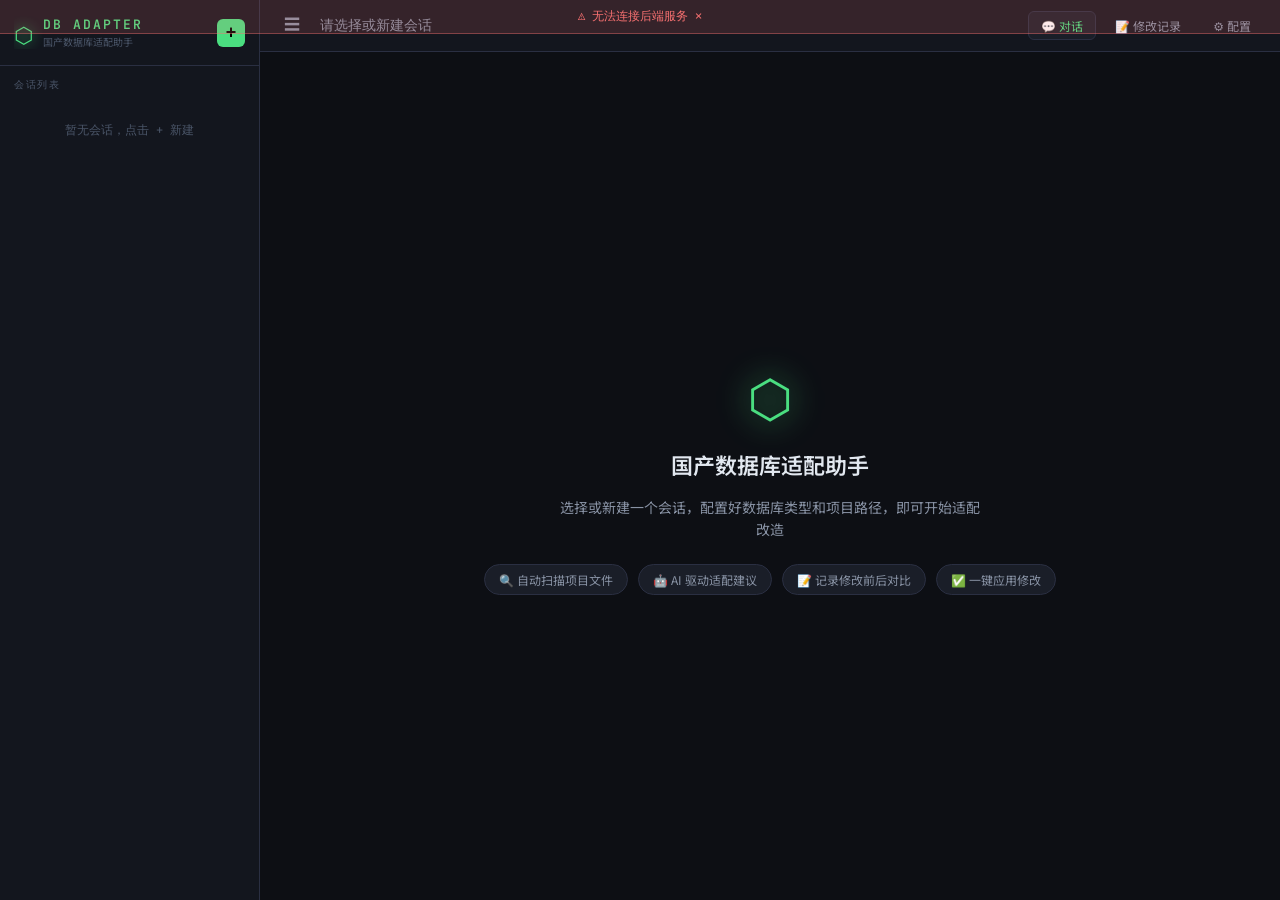
==== target/classes/static/index.html @ 36259dc1 "初始提交" ====
<!DOCTYPE html>
<html lang="zh-CN">
<head>
  <meta charset="UTF-8">
  <meta name="viewport" content="width=device-width, initial-scale=1.0">
  <title>国产数据库适配助手</title>
  <link rel="preconnect" href="https://fonts.googleapis.com">
  <link href="https://fonts.googleapis.com/css2?family=JetBrains+Mono:wght@300;400;500;600&family=Noto+Sans+SC:wght@300;400;500;700&display=swap" rel="stylesheet">
  <link rel="stylesheet" href="css/style.css">
</head>
<body>
  <!-- 左侧会话栏 -->
  <aside class="sidebar" id="sidebar">
    <div class="sidebar-header">
      <div class="logo">
        <span class="logo-icon">⬡</span>
        <div>
          <div class="logo-title">DB ADAPTER</div>
          <div class="logo-sub">国产数据库适配助手</div>
        </div>
      </div>
      <button class="btn-new-session" id="btnNewSession" title="新建会话">+</button>
    </div>

    <div class="sidebar-section-title">会话列表</div>
    <div class="session-list" id="sessionList">
      <div class="empty-hint">暂无会话，点击 + 新建</div>
    </div>
  </aside>

  <!-- 主区域 -->
  <main class="main">
    <!-- 顶栏 -->
    <header class="topbar">
      <div class="topbar-left">
        <button class="btn-icon" id="btnToggleSidebar" title="收起侧栏">☰</button>
        <span class="session-title" id="currentSessionName">请选择或新建会话</span>
      </div>
      <div class="topbar-right">
        <button class="btn-tab active" id="tabChat" onclick="switchTab('chat')">💬 对话</button>
        <button class="btn-tab" id="tabDiff" onclick="switchTab('diff')">📝 修改记录</button>
        <button class="btn-tab" id="tabConfig" onclick="switchTab('config')">⚙️ 配置</button>
      </div>
    </header>

    <!-- 对话 Tab -->
    <div class="tab-content active" id="tabContentChat">
      <div class="chat-container">
        <div class="chat-messages" id="chatMessages">
          <div class="welcome-screen">
            <div class="welcome-icon">⬡</div>
            <h2>国产数据库适配助手</h2>
            <p>选择或新建一个会话，配置好数据库类型和项目路径，即可开始适配改造</p>
            <div class="welcome-tips">
              <div class="tip">🔍 自动扫描项目文件</div>
              <div class="tip">🤖 AI 驱动适配建议</div>
              <div class="tip">📝 记录修改前后对比</div>
              <div class="tip">✅ 一键应用修改</div>
            </div>
          </div>
        </div>

        <div class="chat-toolbar" id="chatToolbar" style="display:none">
          <button class="tool-btn" id="btnScan" onclick="scanProject()">
            <span>🔍</span> 扫描项目
          </button>
          <div class="toolbar-sep"></div>
          <div class="process-status" id="processStatus" title="claude 进程状态">
            <span class="proc-dot" id="procDot"></span>
            <span class="proc-label" id="procLabel">未启动</span>
          </div>
          <button class="tool-btn tool-btn-warn" id="btnReset" onclick="resetSession()" title="关闭当前 claude 进程并重新启动，清空 AI 上下文记忆">
            <span>🔄</span> 重置会话
          </button>
        </div>

        <div class="chat-input-area" id="chatInputArea" style="display:none">
          <div class="input-wrapper">
            <textarea
              id="chatInput"
              placeholder="输入问题，例如：帮我检查 pom.xml 的数据库依赖是否需要修改..."
              rows="1"
              onkeydown="handleInputKey(event)"
              oninput="autoResize(this)"
            ></textarea>
            <button class="btn-send" id="btnSend" onclick="sendMessage()">
              <svg width="18" height="18" viewBox="0 0 24 24" fill="none" stroke="currentColor" stroke-width="2"><line x1="22" y1="2" x2="11" y2="13"/><polygon points="22 2 15 22 11 13 2 9 22 2"/></svg>
            </button>
          </div>
        </div>
      </div>
    </div>

    <!-- Diff Tab -->
    <div class="tab-content" id="tabContentDiff">
      <div class="diff-container" id="diffContainer">
        <div class="empty-hint" style="padding:40px;text-align:center">
          暂无修改记录。进行 AI 分析后，修改建议将在此显示。
        </div>
      </div>
    </div>

    <!-- 配置 Tab -->
    <div class="tab-content" id="tabContentConfig">
      <div class="config-container">
        <h3 class="config-title">会话配置</h3>
        <p class="config-desc">配置目标数据库信息和 Java 项目路径</p>

        <div class="form-group">
          <label>目标数据库类型</label>
          <select id="cfgDbType">
            <option value="">-- 选择数据库 --</option>
            <option value="dameng">达梦 DM8</option>
            <option value="kingbase">人大金仓 KingbaseES</option>
            <option value="gaussdb">华为 GaussDB</option>
            <option value="tidb">TiDB</option>
            <option value="oscar">神通 Oscar</option>
            <option value="mysql">MySQL（基准）</option>
          </select>
        </div>

        <div class="form-row">
          <div class="form-group">
            <label>数据库地址（Host）</label>
            <input type="text" id="cfgDbHost" placeholder="192.168.1.100">
          </div>
          <div class="form-group" style="flex:0 0 120px">
            <label>端口</label>
            <input type="text" id="cfgDbPort" placeholder="5236">
          </div>
        </div>

        <div class="form-group">
          <label>数据库名</label>
          <input type="text" id="cfgDbName" placeholder="mydb">
        </div>

        <div class="form-group">
          <label>Java 项目路径（服务器绝对路径）</label>
          <input type="text" id="cfgProjectPath" placeholder="/home/user/my-spring-project">
          <span class="form-hint">填写运行本服务的服务器上 Java 项目根目录路径</span>
        </div>

        <div class="config-actions">
          <button class="btn-primary" onclick="saveConfig()">保存配置</button>
          <span class="save-hint" id="saveHint"></span>
        </div>

        <div class="config-section-title">Claude CLI 状态</div>
        <div id="cliStatusPanel" class="cli-status-panel">
          <div class="cli-status-row">
            <span class="cli-status-label">claude 命令</span>
            <span id="cliStatusBadge" class="cli-badge checking">检测中...</span>
          </div>
          <div class="cli-status-row">
            <span class="cli-status-label">当前并发进程</span>
            <span id="cliActiveProcs" class="cli-badge ok">0</span>
          </div>
          <div style="margin-top:10px;font-size:11px;color:var(--text-muted);font-family:var(--font-mono);line-height:1.8">
            认证方式: <code>claude auth login</code><br>
            全局 Skill: <code>~/.claude/CLAUDE.md</code> 和 <code>~/.claude/skills/</code><br>
            配置项: <code>application.yml → claude.*</code>
          </div>
          <div style="margin-top:10px;display:flex;gap:8px">
            <button class="tool-btn" onclick="refreshCliStatus()">🔄 刷新状态</button>
            <button class="tool-btn" onclick="testClaudeConnection()">🧪 测试连接</button>
          </div>
        </div>

        <div class="config-section-title">数据库参考信息</div>
        <div class="db-ref-cards" id="dbRefCards"></div>
      </div>
    </div>
  </main>

  <!-- 新建会话 Modal -->
  <div class="modal-overlay" id="modalNewSession" style="display:none">
    <div class="modal">
      <div class="modal-title">新建会话</div>
      <div class="form-group">
        <label>会话名称</label>
        <input type="text" id="newSessionName" placeholder="例如：订单系统达梦适配" autofocus>
      </div>
      <div class="modal-actions">
        <button class="btn-secondary" onclick="closeModal('modalNewSession')">取消</button>
        <button class="btn-primary" onclick="createSession()">创建</button>
      </div>
    </div>
  </div>

  <!-- Diff 详情 Modal -->
  <div class="modal-overlay" id="modalDiff" style="display:none">
    <div class="modal modal-wide">
      <div class="modal-title" id="diffModalTitle">修改详情</div>
      <div class="diff-modal-content" id="diffModalContent"></div>
      <div class="modal-actions">
        <button class="btn-secondary" onclick="closeModal('modalDiff')">关闭</button>
        <button class="btn-primary" id="btnApplyDiff" onclick="applyDiff()">应用此修改</button>
      </div>
    </div>
  </div>

  <script src="js/app.js"></script>
</body>
</html>
---- target/classes/static/css/style.css ----
/* ===== 重置与基础 ===== */
*, *::before, *::after { box-sizing: border-box; margin: 0; padding: 0; }

:root {
  --bg-base: #0d0f14;
  --bg-surface: #13161e;
  --bg-elevated: #1a1e28;
  --bg-hover: #1f2433;
  --bg-active: #242840;

  --border: #2a2f42;
  --border-light: #1e2235;

  --accent: #4ade80;
  --accent-dim: #22c55e;
  --accent-glow: rgba(74, 222, 128, 0.15);
  --accent-text: #bbf7d0;

  --text-primary: #e2e8f0;
  --text-secondary: #8892a4;
  --text-muted: #4a5568;
  --text-code: #7dd3fc;

  --yellow: #fbbf24;
  --red: #f87171;
  --blue: #60a5fa;
  --purple: #a78bfa;

  --radius: 6px;
  --radius-lg: 10px;
  --font-mono: 'JetBrains Mono', 'Consolas', monospace;
  --font-sans: 'Noto Sans SC', 'PingFang SC', system-ui, sans-serif;
  --sidebar-w: 260px;
  --topbar-h: 52px;
}

html, body {
  height: 100%;
  background: var(--bg-base);
  color: var(--text-primary);
  font-family: var(--font-sans);
  font-size: 14px;
  overflow: hidden;
}

/* ===== 布局 ===== */
body {
  display: flex;
  height: 100vh;
}

.sidebar {
  width: var(--sidebar-w);
  min-width: var(--sidebar-w);
  background: var(--bg-surface);
  border-right: 1px solid var(--border);
  display: flex;
  flex-direction: column;
  overflow: hidden;
  transition: width 0.2s ease, min-width 0.2s ease;
}

.sidebar.collapsed {
  width: 0;
  min-width: 0;
}

.main {
  flex: 1;
  display: flex;
  flex-direction: column;
  overflow: hidden;
}

/* ===== 侧栏 ===== */
.sidebar-header {
  padding: 16px 14px;
  border-bottom: 1px solid var(--border);
  display: flex;
  align-items: center;
  gap: 10px;
}

.logo {
  display: flex;
  align-items: center;
  gap: 10px;
  flex: 1;
  overflow: hidden;
}

.logo-icon {
  font-size: 22px;
  color: var(--accent);
  flex-shrink: 0;
  text-shadow: 0 0 12px var(--accent);
}

.logo-title {
  font-family: var(--font-mono);
  font-size: 13px;
  font-weight: 600;
  letter-spacing: 2px;
  color: var(--accent);
}

.logo-sub {
  font-size: 10px;
  color: var(--text-muted);
  margin-top: 1px;
}

.btn-new-session {
  width: 28px;
  height: 28px;
  border-radius: var(--radius);
  background: var(--accent);
  color: #000;
  border: none;
  font-size: 18px;
  font-weight: 700;
  cursor: pointer;
  display: flex;
  align-items: center;
  justify-content: center;
  flex-shrink: 0;
  transition: all 0.15s;
}
.btn-new-session:hover { background: #86efac; transform: scale(1.05); }

.sidebar-section-title {
  padding: 12px 14px 6px;
  font-size: 10px;
  letter-spacing: 1.5px;
  text-transform: uppercase;
  color: var(--text-muted);
  font-family: var(--font-mono);
}

.session-list {
  flex: 1;
  overflow-y: auto;
  padding: 4px 8px;
}

.session-list::-webkit-scrollbar { width: 3px; }
.session-list::-webkit-scrollbar-track { background: transparent; }
.session-list::-webkit-scrollbar-thumb { background: var(--border); border-radius: 10px; }

.session-item {
  padding: 10px 10px;
  border-radius: var(--radius);
  cursor: pointer;
  border: 1px solid transparent;
  margin-bottom: 2px;
  position: relative;
  transition: all 0.12s;
  display: flex;
  align-items: center;
  gap: 8px;
}

.session-item:hover { background: var(--bg-hover); }
.session-item.active {
  background: var(--bg-active);
  border-color: var(--border);
}
.session-item.active::before {
  content: '';
  position: absolute;
  left: 0;
  top: 20%;
  height: 60%;
  width: 2px;
  background: var(--accent);
  border-radius: 0 2px 2px 0;
}

.session-icon { font-size: 14px; flex-shrink: 0; }

.session-info { flex: 1; overflow: hidden; }
.session-name {
  font-size: 13px;
  font-weight: 500;
  white-space: nowrap;
  overflow: hidden;
  text-overflow: ellipsis;
}
.session-meta {
  font-size: 11px;
  color: var(--text-muted);
  margin-top: 2px;
  font-family: var(--font-mono);
}

.session-del {
  opacity: 0;
  background: none;
  border: none;
  color: var(--red);
  cursor: pointer;
  font-size: 14px;
  padding: 2px 4px;
  border-radius: 3px;
  transition: opacity 0.15s;
  flex-shrink: 0;
}
.session-item:hover .session-del { opacity: 0.7; }
.session-del:hover { opacity: 1 !important; background: rgba(248,113,113,0.1); }

.empty-hint {
  color: var(--text-muted);
  font-size: 12px;
  text-align: center;
  padding: 20px;
  font-family: var(--font-mono);
}

/* ===== 顶栏 ===== */
.topbar {
  height: var(--topbar-h);
  border-bottom: 1px solid var(--border);
  display: flex;
  align-items: center;
  justify-content: space-between;
  padding: 0 16px;
  background: var(--bg-surface);
  flex-shrink: 0;
}

.topbar-left { display: flex; align-items: center; gap: 12px; }
.topbar-right { display: flex; align-items: center; gap: 6px; }

.btn-icon {
  background: none;
  border: none;
  color: var(--text-secondary);
  cursor: pointer;
  font-size: 16px;
  padding: 6px 8px;
  border-radius: var(--radius);
  transition: all 0.12s;
}
.btn-icon:hover { background: var(--bg-hover); color: var(--text-primary); }

.session-title {
  font-size: 14px;
  font-weight: 500;
  color: var(--text-secondary);
  font-family: var(--font-mono);
}

.btn-tab {
  background: none;
  border: 1px solid transparent;
  color: var(--text-secondary);
  cursor: pointer;
  font-size: 12px;
  padding: 5px 12px;
  border-radius: var(--radius);
  font-family: var(--font-sans);
  transition: all 0.12s;
}
.btn-tab:hover { background: var(--bg-hover); color: var(--text-primary); }
.btn-tab.active {
  background: var(--bg-elevated);
  border-color: var(--border);
  color: var(--accent);
}

/* ===== Tab 内容 ===== */
.tab-content { display: none; flex: 1; overflow: hidden; }
.tab-content.active { display: flex; flex-direction: column; }

/* ===== 聊天区 ===== */
.chat-container {
  display: flex;
  flex-direction: column;
  flex: 1;
  overflow: hidden;
}

.chat-messages {
  flex: 1;
  overflow-y: auto;
  padding: 20px;
  display: flex;
  flex-direction: column;
  gap: 16px;
}

.chat-messages::-webkit-scrollbar { width: 4px; }
.chat-messages::-webkit-scrollbar-track { background: transparent; }
.chat-messages::-webkit-scrollbar-thumb { background: var(--border); border-radius: 10px; }

/* 欢迎屏 */
.welcome-screen {
  display: flex;
  flex-direction: column;
  align-items: center;
  justify-content: center;
  flex: 1;
  text-align: center;
  padding: 60px 20px;
  gap: 16px;
}
.welcome-icon {
  font-size: 52px;
  color: var(--accent);
  text-shadow: 0 0 30px var(--accent);
  animation: pulse 3s ease-in-out infinite;
}
@keyframes pulse {
  0%,100% { text-shadow: 0 0 20px var(--accent); }
  50% { text-shadow: 0 0 40px var(--accent), 0 0 60px var(--accent-dim); }
}
.welcome-screen h2 {
  font-size: 22px;
  font-weight: 600;
  color: var(--text-primary);
}
.welcome-screen p {
  color: var(--text-secondary);
  max-width: 420px;
  line-height: 1.6;
}
.welcome-tips {
  display: flex;
  flex-wrap: wrap;
  gap: 10px;
  justify-content: center;
  margin-top: 8px;
}
.tip {
  background: var(--bg-elevated);
  border: 1px solid var(--border);
  border-radius: 20px;
  padding: 6px 14px;
  font-size: 12px;
  color: var(--text-secondary);
}

/* 消息气泡 */
.msg {
  display: flex;
  gap: 10px;
  max-width: 90%;
  animation: msgIn 0.2s ease-out;
}
@keyframes msgIn {
  from { opacity: 0; transform: translateY(8px); }
  to { opacity: 1; transform: translateY(0); }
}
.msg.user { align-self: flex-end; flex-direction: row-reverse; }
.msg.assistant, .msg.system { align-self: flex-start; }

.msg-avatar {
  width: 30px;
  height: 30px;
  border-radius: var(--radius);
  display: flex;
  align-items: center;
  justify-content: center;
  font-size: 14px;
  flex-shrink: 0;
  margin-top: 2px;
}
.msg.user .msg-avatar { background: var(--accent); color: #000; }
.msg.assistant .msg-avatar { background: var(--bg-elevated); border: 1px solid var(--border); }
.msg.system .msg-avatar { background: rgba(251,191,36,0.15); border: 1px solid rgba(251,191,36,0.3); }

.msg-bubble {
  padding: 10px 14px;
  border-radius: var(--radius-lg);
  line-height: 1.65;
  font-size: 13.5px;
  word-break: break-word;
}
.msg.user .msg-bubble {
  background: var(--accent);
  color: #000;
  border-bottom-right-radius: 4px;
  font-weight: 500;
}
.msg.assistant .msg-bubble {
  background: var(--bg-elevated);
  border: 1px solid var(--border);
  border-bottom-left-radius: 4px;
  color: var(--text-primary);
}
.msg.system .msg-bubble {
  background: rgba(251,191,36,0.08);
  border: 1px solid rgba(251,191,36,0.25);
  color: var(--yellow);
  font-family: var(--font-mono);
  font-size: 12px;
}

/* Markdown 渲染 */
.msg-bubble h1, .msg-bubble h2, .msg-bubble h3 {
  color: var(--accent-text);
  margin: 12px 0 6px;
  font-weight: 600;
}
.msg-bubble h3 { font-size: 14px; }
.msg-bubble p { margin: 6px 0; }
.msg-bubble ul, .msg-bubble ol { padding-left: 18px; margin: 6px 0; }
.msg-bubble li { margin: 3px 0; }
.msg-bubble code {
  background: rgba(0,0,0,0.4);
  border: 1px solid var(--border);
  border-radius: 3px;
  padding: 1px 5px;
  font-family: var(--font-mono);
  font-size: 12px;
  color: var(--text-code);
}
.msg-bubble pre {
  background: rgba(0,0,0,0.5);
  border: 1px solid var(--border);
  border-radius: var(--radius);
  padding: 12px;
  margin: 8px 0;
  overflow-x: auto;
}
.msg-bubble pre code {
  background: none;
  border: none;
  padding: 0;
  font-size: 12px;
  color: var(--text-primary);
}
.msg-bubble strong { color: var(--text-primary); font-weight: 600; }
.msg-bubble hr { border-color: var(--border); margin: 10px 0; }

/* 流式光标 */
.streaming-cursor::after {
  content: '▋';
  color: var(--accent);
  animation: blink 0.8s step-end infinite;
}
@keyframes blink { 50% { opacity: 0; } }

/* 工具栏 */
.chat-toolbar {
  padding: 8px 16px;
  border-top: 1px solid var(--border-light);
  display: flex;
  gap: 8px;
  background: var(--bg-surface);
}

.tool-btn {
  display: flex;
  align-items: center;
  gap: 6px;
  padding: 6px 12px;
  border-radius: var(--radius);
  border: 1px solid var(--border);
  background: var(--bg-elevated);
  color: var(--text-secondary);
  cursor: pointer;
  font-size: 12px;
  font-family: var(--font-sans);
  transition: all 0.12s;
}
.tool-btn:hover { border-color: var(--accent); color: var(--accent); background: var(--accent-glow); }
.tool-btn:disabled { opacity: 0.4; cursor: not-allowed; }

/* 输入框 */
.chat-input-area {
  padding: 12px 16px;
  border-top: 1px solid var(--border);
  background: var(--bg-surface);
}

.input-wrapper {
  display: flex;
  align-items: flex-end;
  gap: 8px;
  background: var(--bg-elevated);
  border: 1px solid var(--border);
  border-radius: var(--radius-lg);
  padding: 10px 12px;
  transition: border-color 0.15s;
}
.input-wrapper:focus-within { border-color: var(--accent); box-shadow: 0 0 0 2px var(--accent-glow); }

.input-wrapper textarea {
  flex: 1;
  background: none;
  border: none;
  outline: none;
  color: var(--text-primary);
  font-family: var(--font-sans);
  font-size: 14px;
  line-height: 1.5;
  resize: none;
  max-height: 160px;
  overflow-y: auto;
}
.input-wrapper textarea::placeholder { color: var(--text-muted); }

.btn-send {
  width: 34px;
  height: 34px;
  border-radius: var(--radius);
  background: var(--accent);
  color: #000;
  border: none;
  cursor: pointer;
  display: flex;
  align-items: center;
  justify-content: center;
  flex-shrink: 0;
  transition: all 0.15s;
}
.btn-send:hover { background: #86efac; transform: scale(1.05); }
.btn-send:disabled { background: var(--text-muted); cursor: not-allowed; transform: none; }

/* ===== Diff 区 ===== */
.diff-container {
  flex: 1;
  overflow-y: auto;
  padding: 20px;
}
.diff-container::-webkit-scrollbar { width: 4px; }
.diff-container::-webkit-scrollbar-thumb { background: var(--border); border-radius: 10px; }

.diff-card {
  background: var(--bg-surface);
  border: 1px solid var(--border);
  border-radius: var(--radius-lg);
  margin-bottom: 12px;
  overflow: hidden;
  transition: border-color 0.15s;
}
.diff-card:hover { border-color: var(--accent); }
.diff-card.applied { border-color: var(--accent); opacity: 0.7; }

.diff-header {
  padding: 12px 16px;
  display: flex;
  align-items: center;
  gap: 10px;
  cursor: pointer;
  background: var(--bg-elevated);
}
.diff-file {
  font-family: var(--font-mono);
  font-size: 12px;
  color: var(--text-code);
  flex: 1;
  overflow: hidden;
  text-overflow: ellipsis;
  white-space: nowrap;
}
.diff-desc {
  font-size: 12px;
  color: var(--text-secondary);
  flex: 1;
}
.diff-status {
  font-size: 11px;
  padding: 3px 8px;
  border-radius: 10px;
  font-family: var(--font-mono);
  flex-shrink: 0;
}
.diff-status.pending { background: rgba(251,191,36,0.15); color: var(--yellow); border: 1px solid rgba(251,191,36,0.3); }
.diff-status.applied { background: rgba(74,222,128,0.15); color: var(--accent); border: 1px solid rgba(74,222,128,0.3); }

.diff-preview {
  display: none;
  padding: 0;
}
.diff-preview.open { display: block; }

.diff-split {
  display: grid;
  grid-template-columns: 1fr 1fr;
}

.diff-side {
  padding: 12px;
  overflow-x: auto;
  font-family: var(--font-mono);
  font-size: 11.5px;
  line-height: 1.6;
  border-top: 1px solid var(--border);
  max-height: 300px;
  overflow-y: auto;
}
.diff-side::-webkit-scrollbar { width: 3px; height: 3px; }
.diff-side::-webkit-scrollbar-thumb { background: var(--border); border-radius: 10px; }

.diff-side-label {
  font-size: 10px;
  letter-spacing: 1px;
  text-transform: uppercase;
  color: var(--text-muted);
  margin-bottom: 8px;
  padding-bottom: 6px;
  border-bottom: 1px solid var(--border-light);
  font-family: var(--font-mono);
}
.diff-side.original { background: rgba(248,113,113,0.03); border-right: 1px solid var(--border); }
.diff-side.modified { background: rgba(74,222,128,0.03); }
.diff-side.original .diff-side-label { color: var(--red); }
.diff-side.modified .diff-side-label { color: var(--accent); }

.diff-actions {
  padding: 10px 16px;
  border-top: 1px solid var(--border-light);
  display: flex;
  justify-content: flex-end;
  gap: 8px;
}

/* ===== 配置 Tab ===== */
.config-container {
  flex: 1;
  overflow-y: auto;
  padding: 30px 40px;
  max-width: 700px;
}
.config-container::-webkit-scrollbar { width: 4px; }
.config-container::-webkit-scrollbar-thumb { background: var(--border); border-radius: 10px; }

.config-title {
  font-size: 18px;
  font-weight: 600;
  margin-bottom: 6px;
}
.config-desc {
  color: var(--text-muted);
  margin-bottom: 28px;
  font-size: 13px;
}

.form-group {
  margin-bottom: 18px;
}
.form-row { display: flex; gap: 14px; }
.form-row .form-group { flex: 1; }

.form-group label {
  display: block;
  font-size: 12px;
  font-weight: 500;
  color: var(--text-secondary);
  margin-bottom: 6px;
  letter-spacing: 0.5px;
}

.form-group input,
.form-group select,
.form-group textarea {
  width: 100%;
  background: var(--bg-elevated);
  border: 1px solid var(--border);
  border-radius: var(--radius);
  color: var(--text-primary);
  font-size: 13px;
  padding: 9px 12px;
  font-family: var(--font-sans);
  outline: none;
  transition: border-color 0.15s;
}
.form-group input:focus,
.form-group select:focus {
  border-color: var(--accent);
  box-shadow: 0 0 0 2px var(--accent-glow);
}
.form-group select option { background: var(--bg-elevated); }
.form-hint { display: block; font-size: 11px; color: var(--text-muted); margin-top: 5px; }

.config-actions {
  display: flex;
  align-items: center;
  gap: 12px;
  margin-top: 8px;
  margin-bottom: 30px;
}
.save-hint { font-size: 12px; color: var(--accent); }

.config-section-title {
  font-size: 12px;
  letter-spacing: 1.5px;
  text-transform: uppercase;
  color: var(--text-muted);
  font-family: var(--font-mono);
  margin-bottom: 14px;
  padding-bottom: 6px;
  border-bottom: 1px solid var(--border);
}

.db-ref-cards { display: grid; grid-template-columns: 1fr 1fr; gap: 10px; }

.db-ref-card {
  background: var(--bg-elevated);
  border: 1px solid var(--border);
  border-radius: var(--radius);
  padding: 12px;
}
.db-ref-card-name {
  font-size: 12px;
  font-weight: 600;
  color: var(--accent);
  margin-bottom: 6px;
}
.db-ref-card-info {
  font-size: 11px;
  color: var(--text-secondary);
  font-family: var(--font-mono);
  line-height: 1.8;
}

/* ===== 按钮 ===== */
.btn-primary {
  background: var(--accent);
  color: #000;
  border: none;
  padding: 8px 18px;
  border-radius: var(--radius);
  font-size: 13px;
  font-weight: 600;
  cursor: pointer;
  font-family: var(--font-sans);
  transition: all 0.15s;
}
.btn-primary:hover { background: #86efac; }

.btn-secondary {
  background: var(--bg-elevated);
  color: var(--text-secondary);
  border: 1px solid var(--border);
  padding: 8px 18px;
  border-radius: var(--radius);
  font-size: 13px;
  cursor: pointer;
  font-family: var(--font-sans);
  transition: all 0.15s;
}
.btn-secondary:hover { background: var(--bg-hover); color: var(--text-primary); }

.btn-danger {
  background: rgba(248,113,113,0.15);
  color: var(--red);
  border: 1px solid rgba(248,113,113,0.3);
  padding: 6px 12px;
  border-radius: var(--radius);
  font-size: 12px;
  cursor: pointer;
  font-family: var(--font-sans);
  transition: all 0.15s;
}
.btn-danger:hover { background: rgba(248,113,113,0.25); }

/* ===== Modal ===== */
.modal-overlay {
  position: fixed;
  inset: 0;
  background: rgba(0,0,0,0.7);
  display: flex;
  align-items: center;
  justify-content: center;
  z-index: 100;
  backdrop-filter: blur(4px);
  animation: fadeIn 0.15s ease;
}
@keyframes fadeIn { from { opacity: 0; } to { opacity: 1; } }

.modal {
  background: var(--bg-surface);
  border: 1px solid var(--border);
  border-radius: var(--radius-lg);
  padding: 24px;
  min-width: 380px;
  max-width: 90vw;
  animation: slideUp 0.2s ease;
}
@keyframes slideUp {
  from { opacity: 0; transform: translateY(20px); }
  to { opacity: 1; transform: translateY(0); }
}

.modal-wide { min-width: 800px; max-height: 80vh; overflow-y: auto; }
.modal-title { font-size: 16px; font-weight: 600; margin-bottom: 18px; }
.modal-actions { display: flex; justify-content: flex-end; gap: 10px; margin-top: 20px; }

.diff-modal-content { font-family: var(--font-mono); }
.diff-modal-split { display: grid; grid-template-columns: 1fr 1fr; gap: 12px; margin-top: 12px; }
.diff-modal-side {
  background: var(--bg-base);
  border: 1px solid var(--border);
  border-radius: var(--radius);
  padding: 12px;
  overflow: auto;
  max-height: 50vh;
  font-size: 12px;
  line-height: 1.7;
  white-space: pre-wrap;
  word-break: break-all;
}
.diff-modal-side.original { border-left: 3px solid var(--red); }
.diff-modal-side.modified { border-left: 3px solid var(--accent); }
.diff-modal-label { font-size: 11px; color: var(--text-muted); margin-bottom: 6px; }

/* ===== 加载动画 ===== */
.loading-dots::after {
  content: '';
  animation: dots 1.2s steps(4, end) infinite;
}
@keyframes dots {
  0%  { content: ''; }
  25% { content: '.'; }
  50% { content: '..'; }
  75% { content: '...'; }
}

/* ===== 响应式 ===== */
@media (max-width: 768px) {
  .sidebar { position: absolute; z-index: 50; height: 100%; }
  .db-ref-cards { grid-template-columns: 1fr; }
  .config-container { padding: 20px; }
  .modal-wide { min-width: 95vw; }
  .diff-split { grid-template-columns: 1fr; }
}

/* ===== CLI 状态面板 ===== */
.cli-status-panel {
  background: var(--bg-elevated);
  border: 1px solid var(--border);
  border-radius: var(--radius);
  padding: 14px 16px;
  margin-bottom: 24px;
}

.cli-status-row {
  display: flex;
  align-items: center;
  gap: 12px;
  margin-bottom: 8px;
}

.cli-status-label {
  font-size: 12px;
  color: var(--text-secondary);
  font-family: var(--font-mono);
  width: 110px;
  flex-shrink: 0;
}

.cli-badge {
  font-size: 11px;
  padding: 3px 10px;
  border-radius: 10px;
  font-family: var(--font-mono);
  font-weight: 500;
}
.cli-badge.ok      { background: rgba(74,222,128,0.15); color: var(--accent);  border: 1px solid rgba(74,222,128,0.3); }
.cli-badge.error   { background: rgba(248,113,113,0.15); color: var(--red);    border: 1px solid rgba(248,113,113,0.3); }
.cli-badge.checking{ background: rgba(96,165,250,0.15);  color: var(--blue);   border: 1px solid rgba(96,165,250,0.3); }

/* ===== 进程状态指示器 ===== */
.toolbar-sep {
  width: 1px;
  height: 20px;
  background: var(--border);
  flex-shrink: 0;
}

.process-status {
  display: flex;
  align-items: center;
  gap: 6px;
  padding: 4px 10px;
  border-radius: var(--radius);
  border: 1px solid var(--border);
  background: var(--bg-base);
  font-size: 11px;
  color: var(--text-muted);
  font-family: var(--font-mono);
  cursor: default;
}

.proc-dot {
  width: 7px;
  height: 7px;
  border-radius: 50%;
  background: var(--text-muted);
  flex-shrink: 0;
  transition: background 0.3s, box-shadow 0.3s;
}
.proc-dot.alive     { background: var(--accent);  box-shadow: 0 0 6px var(--accent); }
.proc-dot.busy      { background: var(--yellow);  box-shadow: 0 0 6px var(--yellow); animation: pulse-dot 1s ease-in-out infinite; }
.proc-dot.dead      { background: var(--red);     box-shadow: none; }

@keyframes pulse-dot {
  0%,100% { opacity: 1; }
  50%      { opacity: 0.4; }
}

.tool-btn-warn {
  color: var(--yellow) !important;
}
.tool-btn-warn:hover {
  border-color: var(--yellow) !important;
  color: var(--yellow) !important;
  background: rgba(251,191,36,0.08) !important;
}
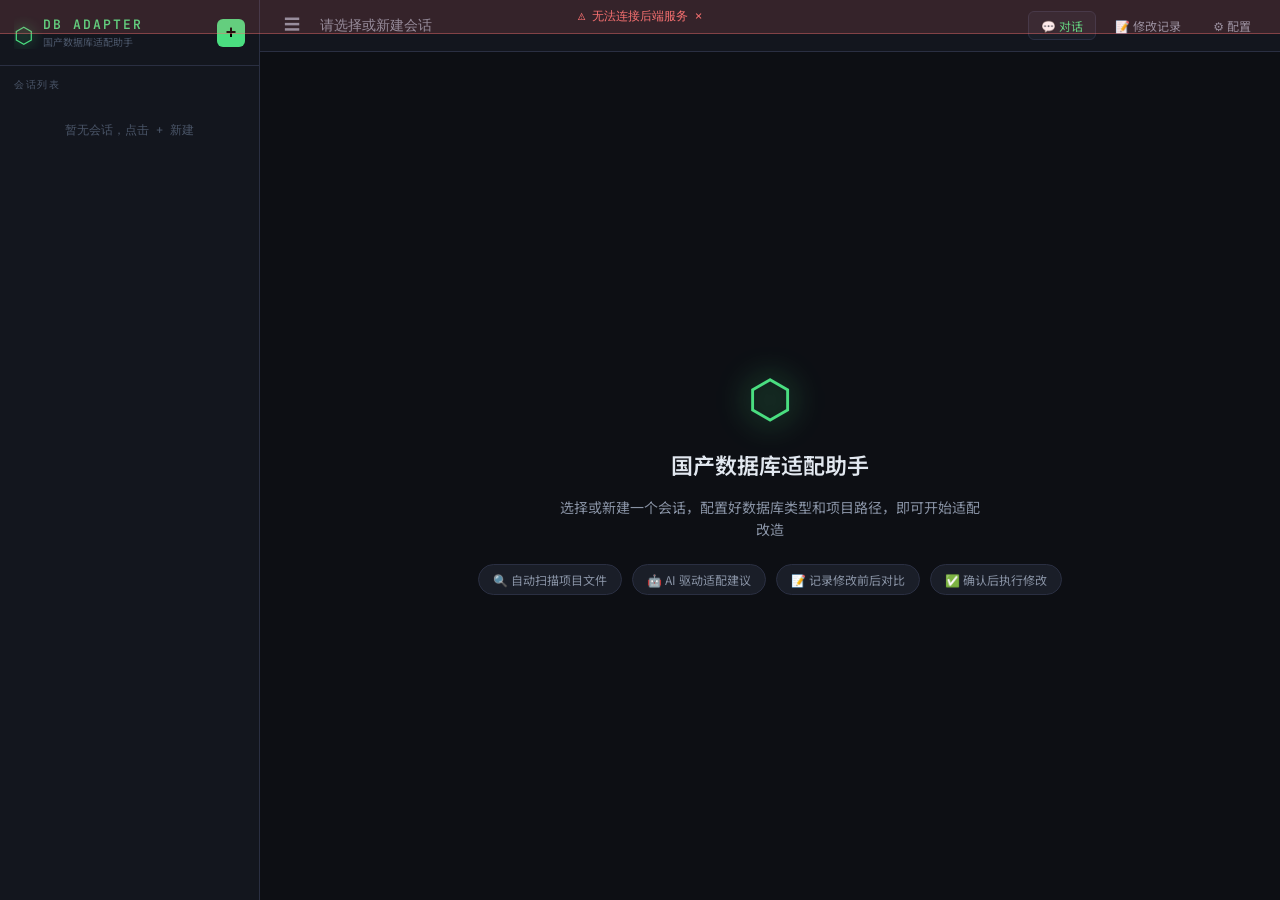
==== commit e6abddbb: "功能优化" ====
--- a/target/classes/static/index.html
+++ b/target/classes/static/index.html
@@ -35,6 +35,7 @@
       <div class="topbar-left">
         <button class="btn-icon" id="btnToggleSidebar" title="收起侧栏">☰</button>
         <span class="session-title" id="currentSessionName">请选择或新建会话</span>
+        <span class="phase-badge" id="phaseBadge" style="display:none"></span>
       </div>
       <div class="topbar-right">
         <button class="btn-tab active" id="tabChat" onclick="switchTab('chat')">💬 对话</button>
@@ -55,12 +56,22 @@
               <div class="tip">🔍 自动扫描项目文件</div>
               <div class="tip">🤖 AI 驱动适配建议</div>
               <div class="tip">📝 记录修改前后对比</div>
-              <div class="tip">✅ 一键应用修改</div>
+              <div class="tip">✅ 确认后执行修改</div>
             </div>
           </div>
         </div>
 
         <div class="chat-toolbar" id="chatToolbar" style="display:none">
+          <!-- 工作流按钮组 -->
+          <button class="tool-btn tool-btn-primary" id="btnStartAnalysis" onclick="startAnalysis()" title="启动 AI 分析项目并生成适配方案">
+            <span>🚀</span> 开始分析
+          </button>
+          <button class="tool-btn tool-btn-success" id="btnConfirmPlan" onclick="confirmPlan()" style="display:none" title="确认方案，进入执行阶段">
+            <span>✅</span> 确认方案
+          </button>
+          <button class="tool-btn tool-btn-success" id="btnApplyAll" onclick="applyAllDiffs()" style="display:none" title="批量应用所有已确认的修改">
+            <span>⚡</span> 执行修改
+          </button>
           <button class="tool-btn" id="btnScan" onclick="scanProject()">
             <span>🔍</span> 扫描项目
           </button>
@@ -69,8 +80,11 @@
             <span class="proc-dot" id="procDot"></span>
             <span class="proc-label" id="procLabel">未启动</span>
           </div>
-          <button class="tool-btn tool-btn-warn" id="btnReset" onclick="resetSession()" title="关闭当前 claude 进程并重新启动，清空 AI 上下文记忆">
+          <button class="tool-btn tool-btn-warn" id="btnReset" onclick="resetSession()" title="关闭当前 claude 进程并重新启动">
             <span>🔄</span> 重置会话
+          </button>
+          <button class="tool-btn tool-btn-danger" id="btnTerminate" onclick="terminateSession()" title="终止会话并回滚本轮所有修改">
+            <span>⛔</span> 终止会话
           </button>
         </div>
 
--- a/target/classes/static/css/style.css
+++ b/target/classes/static/css/style.css
@@ -910,3 +910,72 @@
   color: var(--yellow) !important;
   background: rgba(251,191,36,0.08) !important;
 }
+
+.tool-btn-danger {
+  color: var(--red) !important;
+  font-weight: 500;
+}
+.tool-btn-danger:hover {
+  border-color: var(--red) !important;
+  color: var(--red) !important;
+  background: rgba(248,113,113,0.1) !important;
+}
+
+/* 会话已终止的遮罩提示 */
+.session-terminated-overlay {
+  position: absolute;
+  inset: 0;
+  background: rgba(13,15,20,0.85);
+  display: flex;
+  flex-direction: column;
+  align-items: center;
+  justify-content: center;
+  z-index: 10;
+  gap: 12px;
+}
+.session-terminated-overlay .terminated-icon {
+  font-size: 48px;
+  opacity: 0.7;
+}
+.session-terminated-overlay .terminated-text {
+  color: var(--red);
+  font-size: 16px;
+  font-weight: 500;
+}
+.session-terminated-overlay .terminated-sub {
+  color: var(--text-muted);
+  font-size: 12px;
+}
+
+/* ===== 工作流阶段徽标 ===== */
+.phase-badge {
+  display: inline-block;
+  padding: 2px 10px;
+  border-radius: 12px;
+  font-size: 12px;
+  font-weight: 500;
+  font-family: var(--font-mono);
+  margin-left: 10px;
+  vertical-align: middle;
+}
+
+/* ===== 工作流按钮样式 ===== */
+.tool-btn-primary {
+  color: var(--blue) !important;
+  font-weight: 500;
+}
+.tool-btn-primary:hover {
+  border-color: var(--blue) !important;
+  color: var(--blue) !important;
+  background: rgba(96,165,250,0.1) !important;
+}
+
+.tool-btn-success {
+  color: var(--accent) !important;
+  font-weight: 500;
+}
+.tool-btn-success:hover {
+  border-color: var(--accent) !important;
+  color: var(--accent) !important;
+  background: rgba(74,222,128,0.1) !important;
+}
